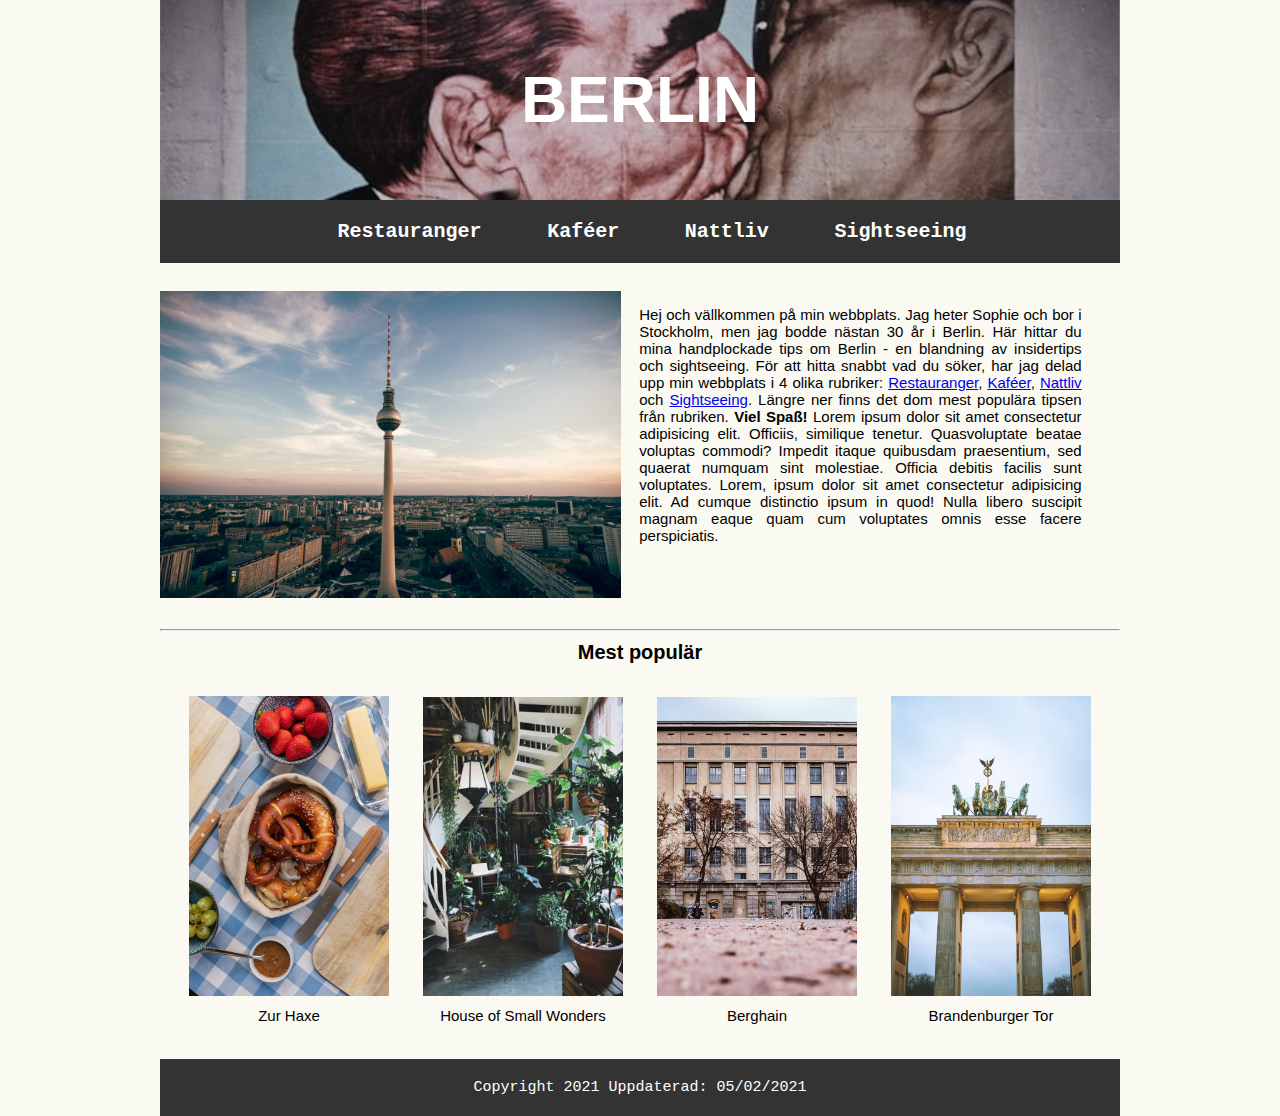
==== index.html @ c62c2cc4 "Add files via upload" ====
<!DOCTYPE html>
<html lang="sv">
  <!--språket i texten-->
  <head>
    <meta charset="UTF-8" />
    <!--character set, med vilken webb-och internetprotokoll kan identifiera olika tecken-->
    <meta name="viewport" content="width=device-width, initial-scale=1.0" />
    <!--viewport: del man visa av den totala bilden; content: kontrollera storleken av viewport; initial-scale: påverka scale och width och även zoom level-->
    <title>BERLIN CITYGUIDE</title>
    <link rel="stylesheet" href="index.css" />
    <!--länk till min CSS dokument-->
  </head>
  <body>
    <div class="content">
    <header>
      <!-- class speciferar flera element som bearbetar jag i CSS -->
      <a href="index.html">
        <!--hela bilden funkar som en länk-->
          <!-- avdelningen=header, header=12 column grid -->
          <div class="header_text">
            <h1>BERLIN</h1>
          </div>
        </a>
    </header>
    <div class="clear"></div>
    <!--clear specificierar element som flyter bredvid rensat element och på vilken sida-->

    <nav>
        <!--id specificerar bara ett element som bearbetar jag i CSS-->
        <!-- avdelning till navigeringen, vilken är en oordnad lista -->
        <ul>
          <li><a class="menu" href="restauranger.html">Restauranger</a></li>
          <!--länkar till andra sidor-->
          <li><a class="menu" href="kafeer.html">Kaféer</a></li>
          <li><a class="menu" href="nattliv.html">Nattliv</a></li>
          <li><a class="menu" href="sightseeing.html">Sightseeing</a></li>
        </ul>
      </nav>
      <div class="clear"></div>

     <section>
        <!-- nästa avdelningen=2x6 columns -->
        <h6>Section1</h6>
        <img
          id="mainpicture"
          src="images/optimized_claudio_schwarz_purzlbaum_unsplash.jpg"
          alt="Berlin Skyline With TV Tower in Daylight"
          title="Berlin Skyline by Claudio Schwarz"
        />
      </section>

      <section>
        <h6>Section2</h6>
        <p id="introduktion">
          Hej och vällkommen på min webbplats. Jag heter Sophie och bor i
          Stockholm, men jag bodde nästan 30 år i Berlin. Här hittar du mina
          handplockade tips om Berlin - en blandning av insidertips och
          sightseeing. För att hitta snabbt vad du söker, har jag delad upp
          min webbplats i 4 olika rubriker:
          <a href="restauranger.html">Restauranger</a>,
          <a href="kafeer.html">Kaféer</a>,
          <a href="nattliv.html">Nattliv</a> och
          <a href="sightseeing.html">Sightseeing</a>. Längre ner finns
          det dom mest populära tipsen från rubriken. <strong>Viel Spaß!</strong>
          Lorem ipsum dolor sit amet consectetur adipisicing elit. Officiis,
          similique tenetur. Quasvoluptate beatae voluptas commodi? Impedit
          itaque quibusdam praesentium, sed quaerat numquam sint molestiae.
          Officia debitis facilis sunt voluptates. Lorem, ipsum dolor sit amet
          consectetur adipisicing elit. Ad cumque distinctio ipsum in quod!
          Nulla libero suscipit magnam eaque quam cum voluptates omnis esse
          facere perspiciatis.
        </p>
      </section>
      <div class="clear"></div>

      <hr />
      <!--gör en horizontal linje på webbsidan-->

      <div id="popular" class="grid_12">Mest populär</div>
      <div class="clear"></div>

      <article>
        <h6>Article1</h6>
        <!-- nästa avdelningen=4x3 columns -->
        <a href="http://zurhaxe-berlin.de/en/" target="_blank"
          ><img
            src="images/daniel_schludi_unsplash.jpg"
            alt="picture from above on a table with typical bavarian food"
            title="Bavarian Food by Daniel Schludi"
            width="200" /></a
        ><!--helt fotot funkar som en länk-->
        <div class="article_text">Zur Haxe</div>
      </article>
      
      <article>
        <h6>Article2</h6>
        <a href="https://houseofsmallwonder.de/" target="_blank"
          ><img
            src="images/cut_judah_guttmann_unsplash.jpg"
            alt="a spiral staircase with a lot of plants standing around"
            title="House Of Small Wonders by Judah Guttmann"
            width="200"
        /></a>
        <div class="article_text">House of Small Wonders</div>
      </article>
      
      <article>
        <h6>Article3</h6>
        <a href="https://www.berghain.berlin/en/" target="_blank"
          ><img
            src="images/cut_simon_tartarotti_unsplash.jpg"
            alt="legendary club called berghain from outside and in daylight"
            title="Berghain by Simon Tartarotti"
            width="200"
        /></a>
        <div class="article_text">Berghain</div>
      </article>
      
      <article>
        <h6>Article4</h6>
        <a href="https://www.visitberlin.de/en/brandenburg-gate" target="_blank"
          ><img
            src="images/felix_bacher_unsplash.jpg"
            alt="the top of the brandenburger tor in berlin"
            title="Brandeburger Tor by Felix Bacher"
            width="200"
        /></a>
        <div class="article_text">Brandenburger Tor</div>
      </article>
      <div class="clear"></div>

      <footer>
        <!-- avdelningen=footer, footer=12 column grid -->
        <p id="footer_text">Copyright 2021 Uppdaterad: 05/02/2021</p>
      </footer>
      <div class="clear"></div>
    </div>
    <!-- .content ends -->
  </body>
</html>
---- index.css ----
* {
  text-align: center; /*hela webbsidan är centrerad*/
}
body {
  width: 960px; /*bredd av body-element*/
  margin: 0 auto; /*automatisk beräkning av utrymmet omkring body-element*/
  background-color: rgb(
    250,
    250,
    243
  ); /*färgen i bakgrunden med grundfärgerna*/
}
header {
  background-image: url("images/banner_jeison_higuita_unsplash.jpg"); /*bild i bakgrunden i header, som är en graffiti-bild från muren*/
  height: 200px; /*bestämma storleken av bilden*/
  background-position: center; /*bestämma position av bilden*/
  background-repeat: no-repeat; /*när bilden är för liten repetera programmet det automatiskt, men ja vill inte det*/
  position: relative; /*placera skrift*/
}
.header_text {
  text-align: center; /*bestämma position av texten i header*/
  position: absolute; /*position är relativ med den föräldrar element*/
  top: 50%; /*position från toppen av bilden*/
  left: 50%; /*position från vänster sida av bilden*/
  transform: translate(-50%, -50%); /*centrera bilden i exakt mitten av header*/
  color: white; /*färgen av skrift*/
}
.content {
  overflow: auto; /*adds a scrollbar automatically when necessary*/
}
h1 {
  font-family: "Segoe UI", Tahoma, Geneva, Verdana, sans-serif; /*teckensnitt*/
  text-align: center; /*centrerad rubrik*/
  font-size: 400%; /*storlek av rubrik*/
}
nav {
  font-family: "Courier New", Courier, monospace; /*teckensnitt*/
  font-weight: bold; /*fet skrift*/
}
ul {
  list-style-type: none; /*utan punkter*/
  margin-top: 0; /*utrymme till annat element*/
  overflow: hidden; /*ingen overflow mellan listitems*/
  background-color: #333333; /*färgen i backgrunden*/
}
li {
  display: inline-block; /*horizontal navigation*/
  text-align: center; /*placera skrift i mitten*/
  padding: 20px; /*plats mellan länkar*/
  margin-right: 16px; /*utrymme till höger sidan*/
  font-size: 20px; /*storlek av listitems*/
}
li:hover {
  background-color: #111111; /*färgen förändras när man skrollar över*/
}
.menu {
  color: white; /*skriftsfärgen som stannar vit*/
  text-decoration: none; /*inte understrykat*/
}
h6 {
  visibility: hidden;
}
section {
  float: left; /*float-left justera bilder till vänster sidan*/
  display: inline; /*horizontal layout, display behaviour, inline-block: allows to set a width and height*/
  width: 48%; /*width of the feature-element*/
  margin-bottom: 2%; /*utrymme till botten*/
  margin-top: -50px; /*utrymme till toppen av elementet*/
}
#mainpicture {
  width: 100%; /*tar helt utrymme av column-element*/
}
#introduktion {
  font-family: "Segoe UI", Tahoma, Geneva, Verdana, sans-serif; /*teckensnitt*/
  text-align: justify; /*breda ut skrift till båda sidor*/
  margin-left: 4%; /*utrymme till vänster*/
  margin-top: 40px;
  font-size: 15px;
}
#popular {
  color: black; /*skriftsfärg*/
  font-family: "Segoe UI", Tahoma, Geneva, Verdana, sans-serif; /*teckensnitt*/
  font-weight: bold; /*fet skrift*/
  font-size: 20px; /*storleken av skrift*/
  margin-bottom: 30px; /*utrymme till bottens nästa element*/
  margin-top: 10px; /*utrymme till toppens nästa element*/
}
article {
  display: inline-block; /*horizontal layout, display behaviour, inline-block: allows to set a width and height*/
  width: 220px; /*bredd av article-element*/
  margin: 5px; /*utrymme mellan article-element*/
  margin-top: -60px;
}
article:hover {
  opacity: 0.8; /*bilden blir mer transparent när man skrollar över*/
}
.article_text {
  font-family: "Segoe UI", Tahoma, Geneva, Verdana, sans-serif; /*teckensnitt*/
  font-size: 15px; /*skriftsstorlek*/
  margin-top: 7px; /*utrymme till toppens nästa element*/
  margin-bottom: 30px; /*utrymme till bottens nästa element*/
  color: black; /*förändra inte färgen när man skrollar över*/
}
footer {
  background-color: #333333; /*färgen i bakgrundet*/
  padding: 5px; /*utrymme till alla sidor av column-elementet*/
}
#footer_text {
  color: white; /*skriftsfärg*/
  font-family: "Courier New", Courier, monospace; /*teckensnitt*/
  font-size: 15px; /*skriftsstorlek*/
}
.clear {
  /*används för 960GS-layout*/
  clear: both; /*inga element på vänster eller höger sida*/
  display: block; /*elementet börjar på en ny rad och tar helt utrymme*/
  overflow: hidden; /*ingen overflow*/
  visibility: hidden; /*man kan inte se elementet, men elementet tar helt utrymme*/
  width: 0; /*bredd*/
  height: 0; /*längd*/
}

@media (max-width: 600px) {
  body {
    width: 90%; /*bredd av webbsidan på smartphones*/
  }
  header {
    height: 100px; /*storleken av bilden i header*/
  }
  h1 {
    font-size: 200%; /*storleken av rubrik*/
  }
  nav {
    font-weight: normal; /*utan fet text*/
  }
  li {
    font-size: 20px; /*skriftsstorlek av navigation*/
    padding: 10px; /*utrymme mellan länkar*/
  }
  section {
    float: none; /*elementet har ingen bestämd plats på webbsidan*/
  }
  #mainpicture {
    margin-top: -15%;
  }
  #introduktion {
    font-size: 15px; /*skriftsstorlek av texten*/
    margin-right: 20px;
    margin-top: -12%;
  }
  #footer_text {
    font-size: 11px; /*skriftsstorlek av texten i footer*/
  }
  .article_text {
    font-size: 13px; /*skriftsstorlek av rubriker under små bilder*/
  }
}
/*media-queries hjälper sidans utseende på ett annat enhet. Här för smartphones.*/
/*dator först*/
@media screen and (min-width: 280px) {
  li {
    display: grid;
  }
}
@media screen and (min-width: 768px) {
  li {
    display: inline-block;
  }
}
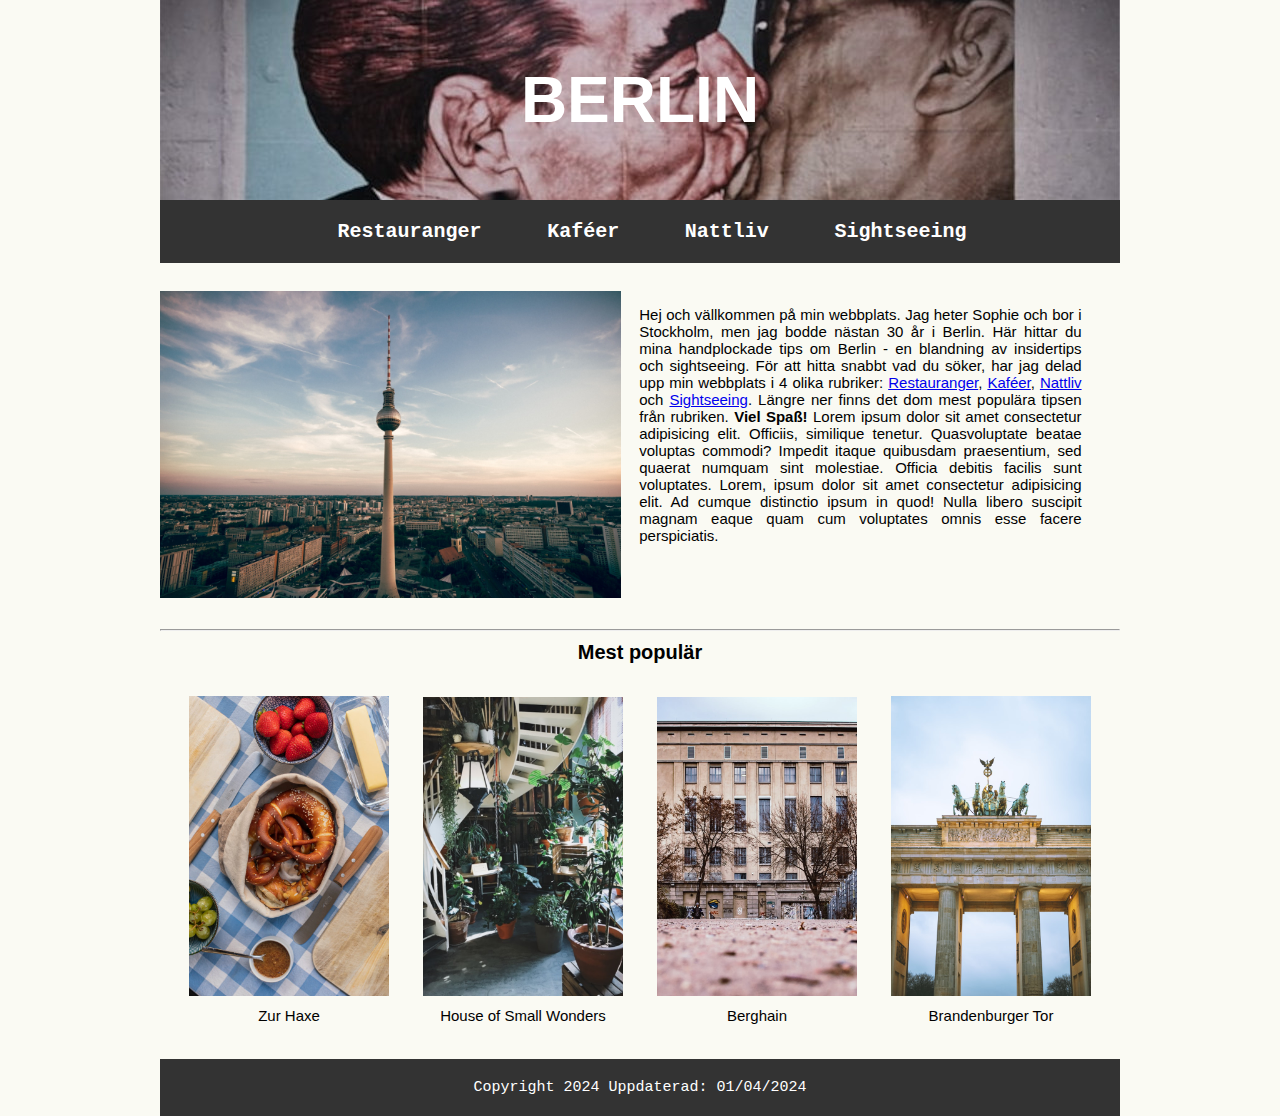
==== commit 5db419cb: "preppingFileStructure" ====
--- a/index.html
+++ b/index.html
@@ -7,38 +7,40 @@
     <meta name="viewport" content="width=device-width, initial-scale=1.0" />
     <!--viewport: del man visa av den totala bilden; content: kontrollera storleken av viewport; initial-scale: påverka scale och width och även zoom level-->
     <title>BERLIN CITYGUIDE</title>
-    <link rel="stylesheet" href="index.css" />
+    <link rel="stylesheet" href="styles/index.css" />
     <!--länk till min CSS dokument-->
   </head>
   <body>
     <div class="content">
-    <header>
-      <!-- class speciferar flera element som bearbetar jag i CSS -->
-      <a href="index.html">
-        <!--hela bilden funkar som en länk-->
+      <header>
+        <!-- class speciferar flera element som bearbetar jag i CSS -->
+        <a href="index.html">
+          <!--hela bilden funkar som en länk-->
           <!-- avdelningen=header, header=12 column grid -->
           <div class="header_text">
             <h1>BERLIN</h1>
           </div>
         </a>
-    </header>
-    <div class="clear"></div>
-    <!--clear specificierar element som flyter bredvid rensat element och på vilken sida-->
+      </header>
+      <div class="clear"></div>
+      <!--clear specificierar element som flyter bredvid rensat element och på vilken sida-->
 
-    <nav>
+      <nav>
         <!--id specificerar bara ett element som bearbetar jag i CSS-->
         <!-- avdelning till navigeringen, vilken är en oordnad lista -->
         <ul>
-          <li><a class="menu" href="restauranger.html">Restauranger</a></li>
+          <li>
+            <a class="menu" href="pages/restauranger.html">Restauranger</a>
+          </li>
           <!--länkar till andra sidor-->
-          <li><a class="menu" href="kafeer.html">Kaféer</a></li>
-          <li><a class="menu" href="nattliv.html">Nattliv</a></li>
-          <li><a class="menu" href="sightseeing.html">Sightseeing</a></li>
+          <li><a class="menu" href="pages/kafeer.html">Kaféer</a></li>
+          <li><a class="menu" href="pages/nattliv.html">Nattliv</a></li>
+          <li><a class="menu" href="pages/sightseeing.html">Sightseeing</a></li>
         </ul>
       </nav>
       <div class="clear"></div>
 
-     <section>
+      <section>
         <!-- nästa avdelningen=2x6 columns -->
         <h6>Section1</h6>
         <img
@@ -55,13 +57,13 @@
           Hej och vällkommen på min webbplats. Jag heter Sophie och bor i
           Stockholm, men jag bodde nästan 30 år i Berlin. Här hittar du mina
           handplockade tips om Berlin - en blandning av insidertips och
-          sightseeing. För att hitta snabbt vad du söker, har jag delad upp
-          min webbplats i 4 olika rubriker:
-          <a href="restauranger.html">Restauranger</a>,
-          <a href="kafeer.html">Kaféer</a>,
-          <a href="nattliv.html">Nattliv</a> och
-          <a href="sightseeing.html">Sightseeing</a>. Längre ner finns
-          det dom mest populära tipsen från rubriken. <strong>Viel Spaß!</strong>
+          sightseeing. För att hitta snabbt vad du söker, har jag delad upp min
+          webbplats i 4 olika rubriker:
+          <a href="pages/restauranger.html">Restauranger</a>,
+          <a href="pages/kafeer.html">Kaféer</a>,
+          <a href="pages/nattliv.html">Nattliv</a> och
+          <a href="pages/sightseeing.html">Sightseeing</a>. Längre ner finns det
+          dom mest populära tipsen från rubriken. <strong>Viel Spaß!</strong>
           Lorem ipsum dolor sit amet consectetur adipisicing elit. Officiis,
           similique tenetur. Quasvoluptate beatae voluptas commodi? Impedit
           itaque quibusdam praesentium, sed quaerat numquam sint molestiae.
@@ -91,7 +93,7 @@
         ><!--helt fotot funkar som en länk-->
         <div class="article_text">Zur Haxe</div>
       </article>
-      
+
       <article>
         <h6>Article2</h6>
         <a href="https://houseofsmallwonder.de/" target="_blank"
@@ -103,7 +105,7 @@
         /></a>
         <div class="article_text">House of Small Wonders</div>
       </article>
-      
+
       <article>
         <h6>Article3</h6>
         <a href="https://www.berghain.berlin/en/" target="_blank"
@@ -115,7 +117,7 @@
         /></a>
         <div class="article_text">Berghain</div>
       </article>
-      
+
       <article>
         <h6>Article4</h6>
         <a href="https://www.visitberlin.de/en/brandenburg-gate" target="_blank"
@@ -131,7 +133,7 @@
 
       <footer>
         <!-- avdelningen=footer, footer=12 column grid -->
-        <p id="footer_text">Copyright 2021 Uppdaterad: 05/02/2021</p>
+        <p id="footer_text">Copyright 2024 Uppdaterad: 01/04/2024</p>
       </footer>
       <div class="clear"></div>
     </div>
--- a/styles/index.css
+++ b/styles/index.css
@@ -0,0 +1,169 @@
+* {
+  text-align: center; /*hela webbsidan är centrerad*/
+}
+body {
+  width: 960px; /*bredd av body-element*/
+  margin: 0 auto; /*automatisk beräkning av utrymmet omkring body-element*/
+  background-color: rgb(
+    250,
+    250,
+    243
+  ); /*färgen i bakgrunden med grundfärgerna*/
+}
+header {
+  background-image: url("../images/banner_jeison_higuita_unsplash.jpg"); /*bild i bakgrunden i header, som är en graffiti-bild från muren*/
+  height: 200px; /*bestämma storleken av bilden*/
+  background-position: center; /*bestämma position av bilden*/
+  background-repeat: no-repeat; /*när bilden är för liten repetera programmet det automatiskt, men ja vill inte det*/
+  position: relative; /*placera skrift*/
+}
+.header_text {
+  text-align: center; /*bestämma position av texten i header*/
+  position: absolute; /*position är relativ med den föräldrar element*/
+  top: 50%; /*position från toppen av bilden*/
+  left: 50%; /*position från vänster sida av bilden*/
+  transform: translate(-50%, -50%); /*centrera bilden i exakt mitten av header*/
+  color: white; /*färgen av skrift*/
+}
+.content {
+  overflow: auto; /*adds a scrollbar automatically when necessary*/
+}
+h1 {
+  font-family: "Segoe UI", Tahoma, Geneva, Verdana, sans-serif; /*teckensnitt*/
+  text-align: center; /*centrerad rubrik*/
+  font-size: 400%; /*storlek av rubrik*/
+}
+nav {
+  font-family: "Courier New", Courier, monospace; /*teckensnitt*/
+  font-weight: bold; /*fet skrift*/
+}
+ul {
+  list-style-type: none; /*utan punkter*/
+  margin-top: 0; /*utrymme till annat element*/
+  overflow: hidden; /*ingen overflow mellan listitems*/
+  background-color: #333333; /*färgen i backgrunden*/
+}
+li {
+  display: inline-block; /*horizontal navigation*/
+  text-align: center; /*placera skrift i mitten*/
+  padding: 20px; /*plats mellan länkar*/
+  margin-right: 16px; /*utrymme till höger sidan*/
+  font-size: 20px; /*storlek av listitems*/
+}
+li:hover {
+  background-color: #111111; /*färgen förändras när man skrollar över*/
+}
+.menu {
+  color: white; /*skriftsfärgen som stannar vit*/
+  text-decoration: none; /*inte understrykat*/
+}
+h6 {
+  visibility: hidden;
+}
+section {
+  float: left; /*float-left justera bilder till vänster sidan*/
+  display: inline; /*horizontal layout, display behaviour, inline-block: allows to set a width and height*/
+  width: 48%; /*width of the feature-element*/
+  margin-bottom: 2%; /*utrymme till botten*/
+  margin-top: -50px; /*utrymme till toppen av elementet*/
+}
+#mainpicture {
+  width: 100%; /*tar helt utrymme av column-element*/
+}
+#introduktion {
+  font-family: "Segoe UI", Tahoma, Geneva, Verdana, sans-serif; /*teckensnitt*/
+  text-align: justify; /*breda ut skrift till båda sidor*/
+  margin-left: 4%; /*utrymme till vänster*/
+  margin-top: 40px;
+  font-size: 15px;
+}
+#popular {
+  color: black; /*skriftsfärg*/
+  font-family: "Segoe UI", Tahoma, Geneva, Verdana, sans-serif; /*teckensnitt*/
+  font-weight: bold; /*fet skrift*/
+  font-size: 20px; /*storleken av skrift*/
+  margin-bottom: 30px; /*utrymme till bottens nästa element*/
+  margin-top: 10px; /*utrymme till toppens nästa element*/
+}
+article {
+  display: inline-block; /*horizontal layout, display behaviour, inline-block: allows to set a width and height*/
+  width: 220px; /*bredd av article-element*/
+  margin: 5px; /*utrymme mellan article-element*/
+  margin-top: -60px;
+}
+article:hover {
+  opacity: 0.8; /*bilden blir mer transparent när man skrollar över*/
+}
+.article_text {
+  font-family: "Segoe UI", Tahoma, Geneva, Verdana, sans-serif; /*teckensnitt*/
+  font-size: 15px; /*skriftsstorlek*/
+  margin-top: 7px; /*utrymme till toppens nästa element*/
+  margin-bottom: 30px; /*utrymme till bottens nästa element*/
+  color: black; /*förändra inte färgen när man skrollar över*/
+}
+footer {
+  background-color: #333333; /*färgen i bakgrundet*/
+  padding: 5px; /*utrymme till alla sidor av column-elementet*/
+}
+#footer_text {
+  color: white; /*skriftsfärg*/
+  font-family: "Courier New", Courier, monospace; /*teckensnitt*/
+  font-size: 15px; /*skriftsstorlek*/
+}
+.clear {
+  /*används för 960GS-layout*/
+  clear: both; /*inga element på vänster eller höger sida*/
+  display: block; /*elementet börjar på en ny rad och tar helt utrymme*/
+  overflow: hidden; /*ingen overflow*/
+  visibility: hidden; /*man kan inte se elementet, men elementet tar helt utrymme*/
+  width: 0; /*bredd*/
+  height: 0; /*längd*/
+}
+
+@media (max-width: 600px) {
+  body {
+    width: 90%; /*bredd av webbsidan på smartphones*/
+  }
+  header {
+    height: 100px; /*storleken av bilden i header*/
+  }
+  h1 {
+    font-size: 200%; /*storleken av rubrik*/
+  }
+  nav {
+    font-weight: normal; /*utan fet text*/
+  }
+  li {
+    font-size: 20px; /*skriftsstorlek av navigation*/
+    padding: 10px; /*utrymme mellan länkar*/
+  }
+  section {
+    float: none; /*elementet har ingen bestämd plats på webbsidan*/
+  }
+  #mainpicture {
+    margin-top: -15%;
+  }
+  #introduktion {
+    font-size: 15px; /*skriftsstorlek av texten*/
+    margin-right: 20px;
+    margin-top: -12%;
+  }
+  #footer_text {
+    font-size: 11px; /*skriftsstorlek av texten i footer*/
+  }
+  .article_text {
+    font-size: 13px; /*skriftsstorlek av rubriker under små bilder*/
+  }
+}
+/*media-queries hjälper sidans utseende på ett annat enhet. Här för smartphones.*/
+/*dator först*/
+@media screen and (min-width: 280px) {
+  li {
+    display: grid;
+  }
+}
+@media screen and (min-width: 768px) {
+  li {
+    display: inline-block;
+  }
+}
